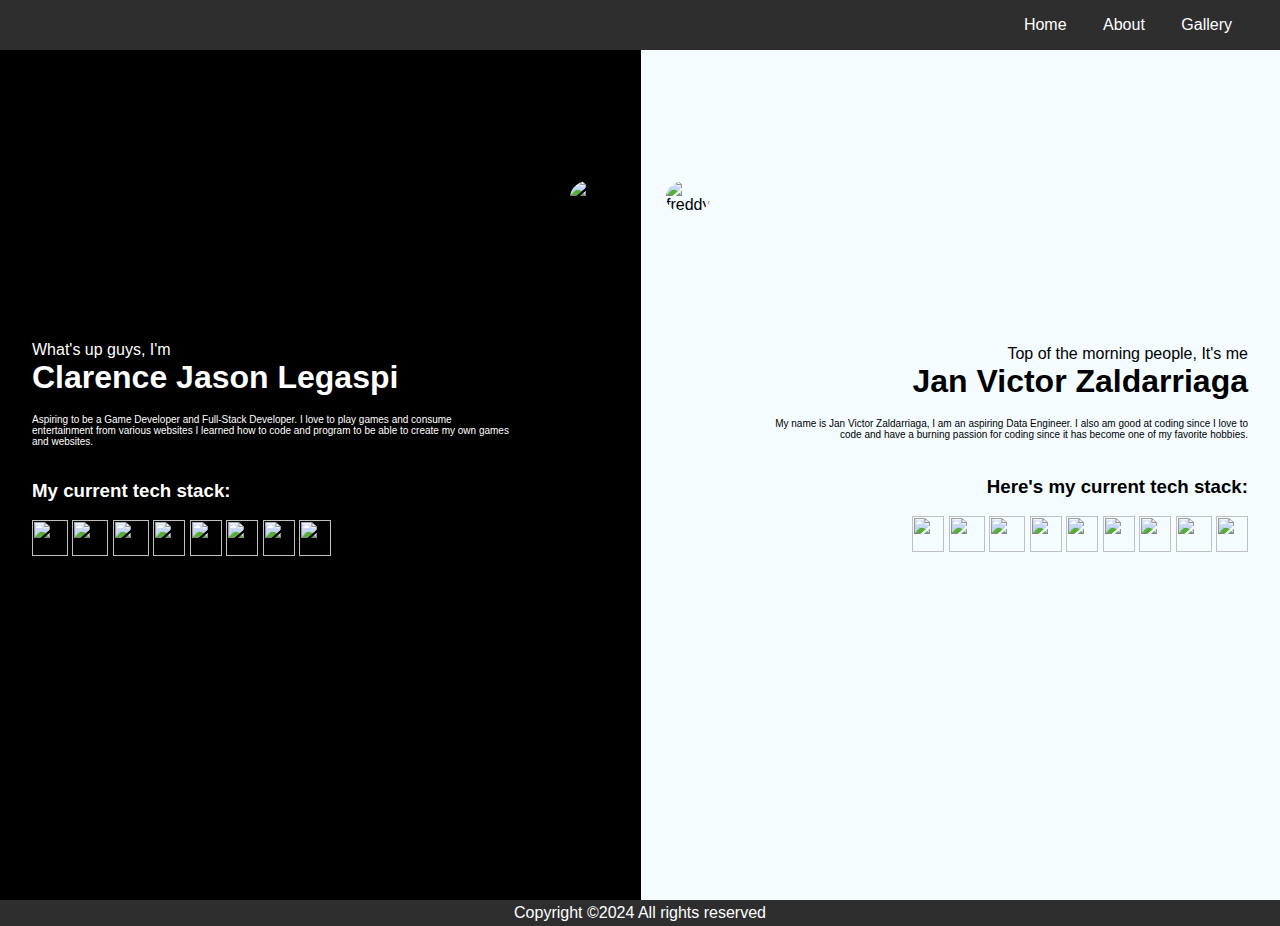
==== about.html @ 0834cdb9 "added gallery file + changed footer" ====
<!DOCTYPE html>
<html lang="en">
<head>
    <meta charset="UTF-8">
    <meta name="viewport" content="width=device-width, initial-scale=1.0">
    <title>PokePedia</title>
    <link rel="stylesheet" href="about_styles.css">
</head>
<body>
    <nav>
        <ul>
			<li><a href="home.html" class="home">Home</a></li>	
			<li><a href="about.html" class=about>About</a></li>
			<li><a href="gallery.html" class="portfolio">Gallery</a></li>	
		</ul>
    </nav>
    <div id="container">
        <div id="cla">
            <div class="info_Container">
                <p class="sub_Headers">What's up guys, I'm</p>
                <h1 class="headers">Clarence Jason Legaspi</h1><br>
                <p class="description">Aspiring to be a Game Developer and Full-Stack Developer. I love to play games and consume entertainment from various websites
                    I learned how to code and program to be able to create my own games and websites.
                    <br><br><br><br>
                </p>
                <div id="clar_Stack">
                    <h3>My current tech stack:</h3>
                    <p>
                        <br>
                        <img src="https://cdn.iconscout.com/icon/free/png-512/free-html-logo-icon-download-in-svg-png-gif-file-formats--technology-social-media-vol-3-pack-logos-icons-3030115.png?f=webp&w=512" class="stack" id="html">
                        <img src="https://cdn.iconscout.com/icon/free/png-512/free-css-logo-icon-download-in-svg-png-gif-file-formats--logos-pack-icons-722685.png?f=webp&w=512" class="stack" id="css">
                        <img src="https://cdn.iconscout.com/icon/free/png-512/free-c-logo-icon-download-in-svg-png-gif-file-formats--programming-langugae-freebies-pack-logos-icons-1175191.png?f=webp&w=512" class="stack" id="cProg">
                        <img src="https://abrudz.github.io/logos/JS.svg" class="stack">
                        <img src="https://cdn.iconscout.com/icon/free/png-512/free-java-logo-icon-download-in-svg-png-gif-file-formats--brand-development-tools-pack-logos-icons-225997.png?f=webp&w=512" class="stack">
                        <img src="https://cdn.iconscout.com/icon/free/png-512/free-mysql-logo-icon-download-in-svg-png-gif-file-formats--wordmark-programming-language-pack-logos-icons-1174939.png?f=webp&w=512" class="stack">
                        <img src="https://abrudz.github.io/logos/PHP.svg" class="stack">
                        <img src="https://abrudz.github.io/logos/Python.svg" class="stack">
                    </p>
                </div>
            </div>
            <div class="profile_Pic">
                <img src="imgsrc/freddy.jpg" alt="freddy">
            </div>
        </div>
        <div id="vic">
            <div class="profile_Pic">
                <img src="imgsrc/freddy.jpg" alt="freddy">
            </div>
            <div class="info_Container">
                <p id="intro1" class="sub_Headers">Top of the morning people, It's me</p>
                <h1 id="intro2" class="headers">Jan Victor Zaldarriaga</h1><br>
                <p id="vic_Description" class="description">My name is Jan Victor Zaldarriaga, I am an aspiring Data Engineer. I also am good at coding since I love to code and have a burning passion
                    for coding since it has become one of my favorite hobbies. 
                </p>

                <br><br>

                <h3 id="vic_Stack">Here's my current tech stack:</h3>

                <br>

                <p>
                    <img src="https://seeklogo.com/images/C/c-sharp-c-logo-02F17714BA-seeklogo.com.png" class="stack">
                    <img src="https://cdn.iconscout.com/icon/free/png-512/free-css-logo-icon-download-in-svg-png-gif-file-formats--logos-pack-icons-722685.png?f=webp&w=512" class="stack" id="css">
                    <img src="https://cdn.iconscout.com/icon/free/png-512/free-c-logo-icon-download-in-svg-png-gif-file-formats--programming-langugae-freebies-pack-logos-icons-1175191.png?f=webp&w=512" class="stack" id="cProg">
                    <img src="https://cdn.iconscout.com/icon/free/png-512/free-mysql-logo-icon-download-in-svg-png-gif-file-formats--wordmark-programming-language-pack-logos-icons-1174939.png?f=webp&w=512" class="stack">
                    <img src="https://abrudz.github.io/logos/PHP.svg" class="stack">
                    <img src="https://abrudz.github.io/logos/Python.svg" class="stack">
                    <img src="https://abrudz.github.io/logos/JS.svg" class="stack">
                    <img src="https://cdn.iconscout.com/icon/free/png-512/free-html-logo-icon-download-in-svg-png-gif-file-formats--technology-social-media-vol-3-pack-logos-icons-3030115.png?f=webp&w=512" class="stack" id="html">
                    <img src="https://cdn.iconscout.com/icon/free/png-512/free-java-logo-icon-download-in-svg-png-gif-file-formats--brand-development-tools-pack-logos-icons-225997.png?f=webp&w=512" class="stack">
                </p>
            </div>
        </div>
    </div>
    <footer>
        <p>Copyright ©2024 All rights reserved</p>
    </footer>
</body>
</html>
---- about_styles.css ----
*{
    margin: 0px;
    padding: 0px;
    font-family: sans-serif;
}

#container{
    display: flex;
    flex-direction: row;
}

nav{
    background-color: rgb(46, 46, 46);
    padding: 1em 2em;
    width: 95%;
    position: fixed;
    display: flex;
    justify-content: flex-end;
    cursor: pointer;
    z-index: 1000;
}

ul{
    list-style-type: none;
}

li{
    display: inline-block;
}

li a{
    color: white;
    padding: 0px 16px;
    text-decoration: none;
}

a:hover{
    transform: all 0.3s ease 0s;
    color: rgb(77, 243, 255);
}

#cla{
    display: flex;
    min-height: 100vh;
    position: relative;
    max-width: 100%;
    flex: 1;
    background-color: black;
    border: black;
    border-right:  solid 2px;
}

.info_Container{
    display: flex;
    flex-flow: column wrap;
    justify-content: center;
    padding: 16px 2em;
}

.info_Container h3{
    color: white;
}

.description{
    font-size: 10px;
    color: white;
}

.profile_Pic{
    display: block;
    margin-top: 25%;
    margin-bottom: auto;
    padding: 20px 25px;
}

.profile_Pic img{
    border-radius: 50%;
    width: 150px;
}

.headers{
    color: white;
    font-size: 32px;
    font-family: Arial, Helvetica, sans-serif;
}

.sub_Headers{
    color: white;
    font-size: 1em;
}

footer{
    background-color: rgb(46, 46, 46);
    padding: 4px 2em;
    display: flex;
    justify-content: center;
}

footer p{
    color: white;
}


    /* -------------------------------------------------- Victor Styles -------------------------------------------------- */

#vic{
    display: flex;
    background-color: rgb(244, 252, 255);
    min-height: 100vh;
    max-width: 100%;
    flex: 1;
    text-align: right;
}

#intro1, #intro2, #vic_Description{
    color: black;
}

.stack{
    height: 2.25em; 
    width: 2em;
}

#cProg{
    width: 2.25em;
}

#html{
    width: 2.25em;
}

#css{
    width: 2.25em;
}

#vic_Stack{
    color: black;
}
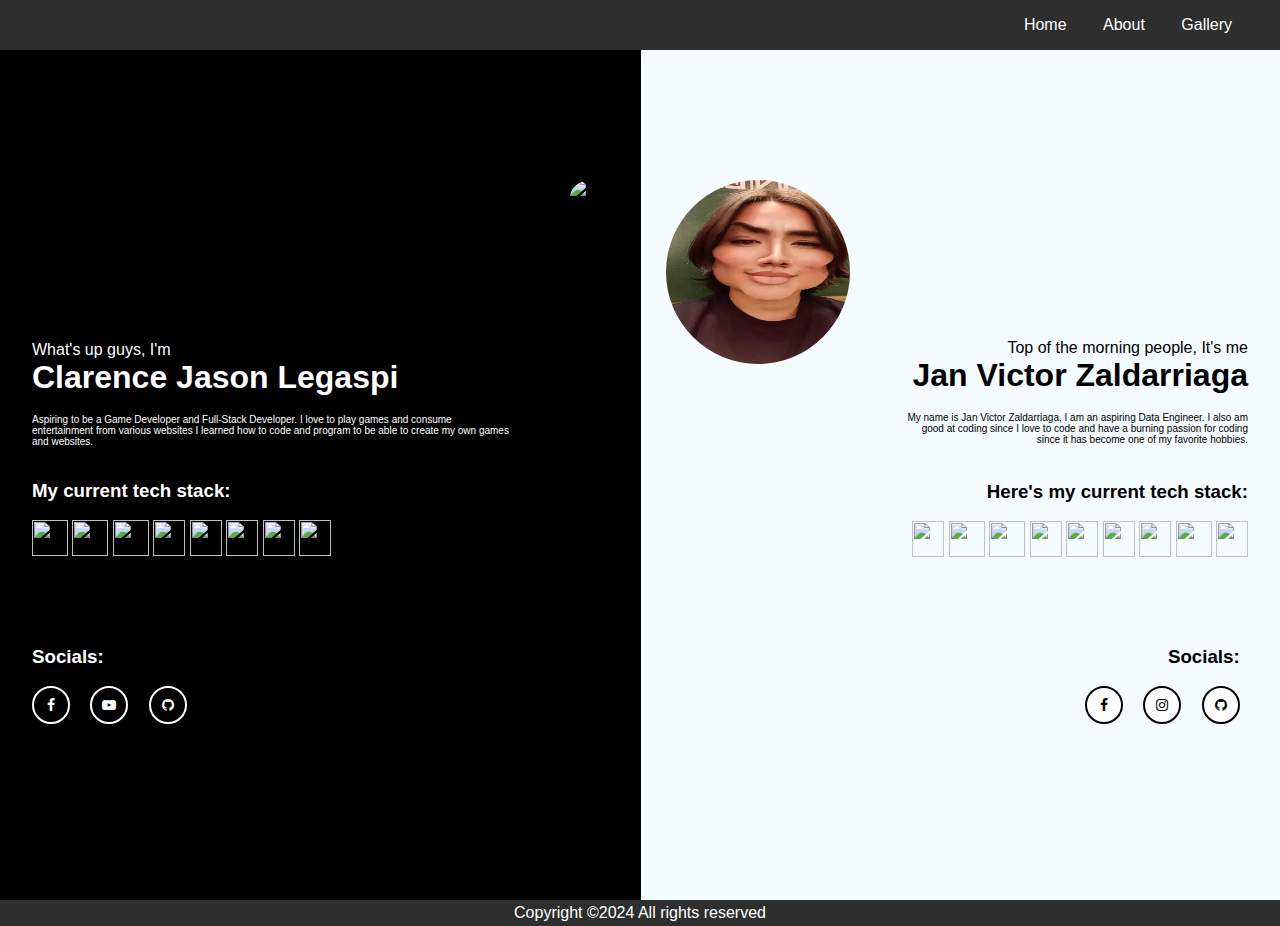
==== commit 1ef0663e: "added gallery + profile pic" ====
--- a/about.html
+++ b/about.html
@@ -5,6 +5,7 @@
     <meta name="viewport" content="width=device-width, initial-scale=1.0">
     <title>PokePedia</title>
     <link rel="stylesheet" href="about_styles.css">
+    <link rel="stylesheet" href="https://cdnjs.cloudflare.com/ajax/libs/font-awesome/4.7.0/css/font-awesome.min.css">
 </head>
 <body>
     <nav>
@@ -41,10 +42,18 @@
             <div class="profile_Pic">
                 <img src="imgsrc/freddy.jpg" alt="freddy">
             </div>
+            <div id="socials_container1">
+                <h3>Socials:</h3><br>
+                <div id="icons">
+                    <a href="https://www.facebook.com/clarson.legaspi" class="fa fa-facebook"></a>
+                    <a href="https://www.youtube.com/@noyo9541" class="fa fa-youtube-play"></a>
+                    <a href="https://github.com/SiRenzio" class="fa fa-github"></a>
+                </div>
+            </div>
         </div>
         <div id="vic">
             <div class="profile_Pic">
-                <img src="imgsrc/freddy.jpg" alt="freddy">
+                <img src="imgsrc/victorSigma.jpg" alt="freddy">
             </div>
             <div class="info_Container">
                 <p id="intro1" class="sub_Headers">Top of the morning people, It's me</p>
@@ -71,6 +80,14 @@
                     <img src="https://cdn.iconscout.com/icon/free/png-512/free-java-logo-icon-download-in-svg-png-gif-file-formats--brand-development-tools-pack-logos-icons-225997.png?f=webp&w=512" class="stack">
                 </p>
             </div>
+            <div id="socials_container2">
+                <h3>Socials:</h3><br>
+                <div id="icons">
+                    <a href="https://www.facebook.com/Pizza.doughx/" class="fa fa-facebook"></a>
+                    <a href="https://www.instagram.com/f_art_doritos/" class="fa fa-instagram"></a>
+                    <a href="https://github.com/Yumegaarux" class="fa fa-github"></a>
+                </div>
+            </div>
         </div>
     </div>
     <footer>
--- a/about_styles.css
+++ b/about_styles.css
@@ -75,7 +75,8 @@
 
 .profile_Pic img{
     border-radius: 50%;
-    width: 150px;
+    width: 11.5em;
+    height: 11.5em;
 }
 
 .headers{
@@ -100,6 +101,52 @@
     color: white;
 }
 
+#socials_container1{
+    position: absolute;
+    display: flex;
+    flex-direction: column;
+    top: 70%;
+    padding: 16px 2em;
+    cursor: pointer;
+}
+
+#socials_container1 h3{
+    color: white;
+}
+
+#socials_container1 .fa{
+    padding: 10px;
+    font-size: 14px;
+    width: 14px;
+    height: 14px;
+    line-height: 14px;
+    text-align: center;
+    text-decoration: none;
+    margin-right: 16px;
+    border: 2px solid white;
+    border-radius: 50%;
+    transition: 0.3s;
+}
+
+#socials_container1 .fa:hover{
+    background-color: white;
+    color: black;
+}
+
+#socials_container1 .fa-facebook{
+    background-color: black;
+    color: white;
+}
+
+#socials_container1 .fa-youtube-play{
+    background-color: black;
+    color: white;
+}
+
+#socials_container1 .fa-github{
+    background-color: black;
+    color: white;
+}
 
     /* -------------------------------------------------- Victor Styles -------------------------------------------------- */
 
@@ -135,4 +182,59 @@
 
 #vic_Stack{
     color: black;
-}+}
+
+#socials_container2{
+    position: absolute;
+    text-align: right;
+    left: 81%;
+    display: flex;
+    flex-direction: column;
+    top: 70%;
+    padding: 16px 2em;
+    cursor: pointer;
+}
+
+#socials_container2 h3{
+    color: black;
+}
+
+#socials_container2 .fa{
+    padding: 10px;
+    font-size: 14px;
+    width: 14px;
+    height: 14px;
+    line-height: 14px;
+    text-align: center;
+    text-decoration: none;
+    margin-left: 16px;
+    border-radius: 50%;
+    border: 2px solid black;
+    transition: 0.3s;
+}
+
+
+#socials_container2 .fa:hover{
+    background-color: black;
+    color: white;
+}
+
+#socials_container2 .fa-facebook{
+    background-color: white;
+    color: black;
+}
+
+#socials_container2 .fa-youtube-play{
+    background-color: white;
+    color: black;
+}
+
+#socials_container2 .fa-instagram{
+    background-color: white;
+    color: black;
+}
+
+#socials_container2 .fa-github{
+    background-color: white;
+    color: black;
+}
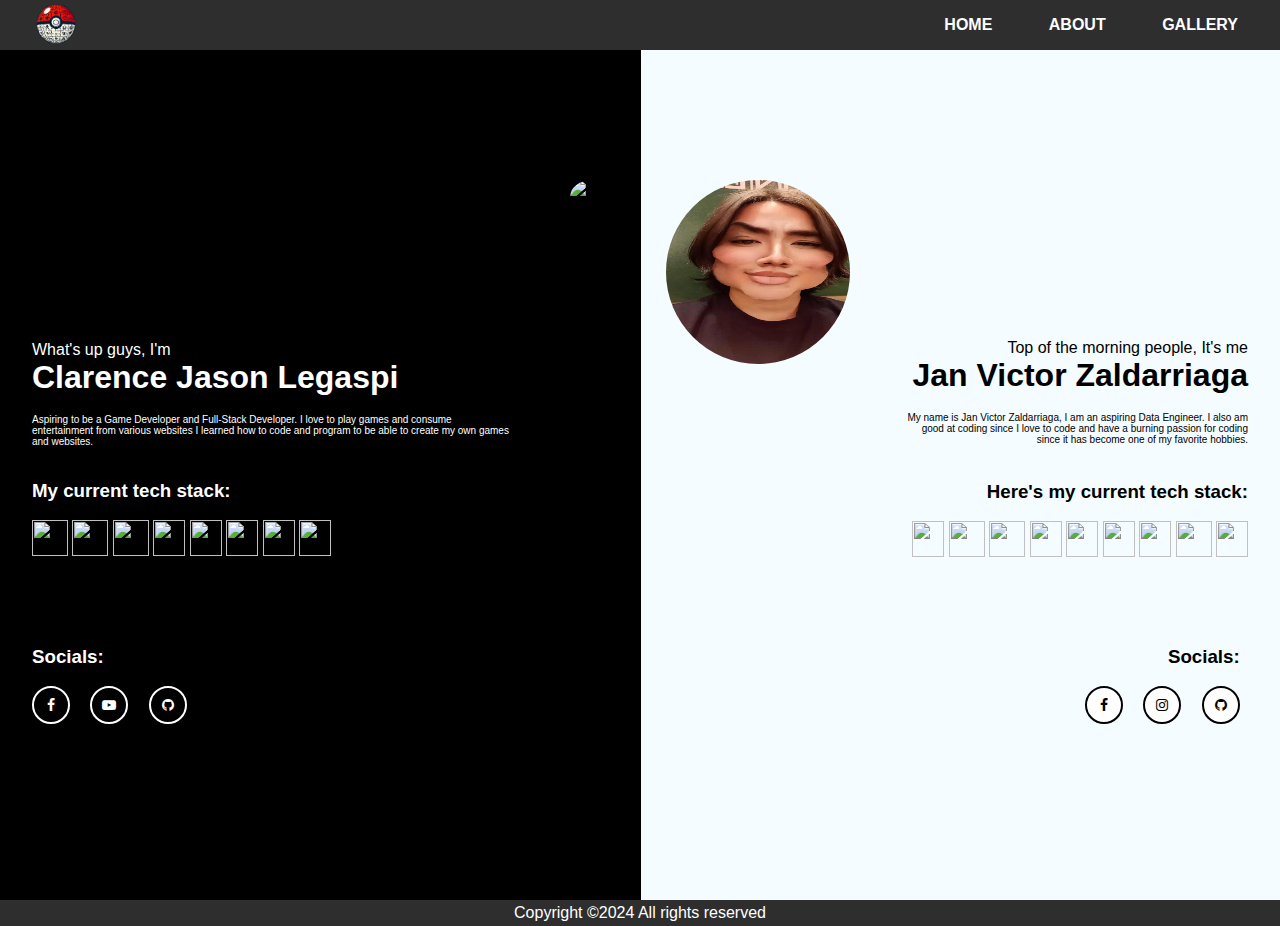
==== commit 5add9e0d: "logo added." ====
--- a/about.html
+++ b/about.html
@@ -9,6 +9,7 @@
 </head>
 <body>
     <nav>
+        <img src="imgsrc/logo.png" href="home.html" id="logo">
         <ul>
 			<li><a href="home.html" class="home">Home</a></li>	
 			<li><a href="about.html" class=about>About</a></li>
--- a/about_styles.css
+++ b/about_styles.css
@@ -9,9 +9,19 @@
     flex-direction: row;
 }
 
+#logo{
+    width: 3em;
+    height: 3em;
+    position: absolute;
+    left: 2em;
+    bottom: 0.1em;
+}
+
 nav{
     background-color: rgb(46, 46, 46);
-    padding: 1em 2em;
+    position: fixed;
+    overflow: hidden;
+    padding: 1em 3em;
     width: 95%;
     position: fixed;
     display: flex;
@@ -20,23 +30,46 @@
     z-index: 1000;
 }
 
+nav ul li a {
+    display: block;
+    padding: 0px 16px;
+    text-decoration: none;
+    color: white;
+    font-weight: 800;
+    text-transform: uppercase;
+    margin: 0 10px;
+    position: relative;
+    transition: color 0.3s ease;
+}
+
+nav ul li a:hover {
+    color: rgb(58, 226, 255);
+}
+  
+nav ul li a:after {
+    content: '';
+    position: absolute;
+    width: 0;
+    height: 2px;
+    display: block;
+    margin-top: 5px;
+    right: 0;
+    background: rgb(58, 226, 255);
+    transition: width 0.3s ease;
+}
+
+nav ul li a:hover:after {
+    width: 100%;
+    left: 0;
+    right: auto;
+}
+
 ul{
     list-style-type: none;
 }
 
 li{
     display: inline-block;
-}
-
-li a{
-    color: white;
-    padding: 0px 16px;
-    text-decoration: none;
-}
-
-a:hover{
-    transform: all 0.3s ease 0s;
-    color: rgb(77, 243, 255);
 }
 
 #cla{
